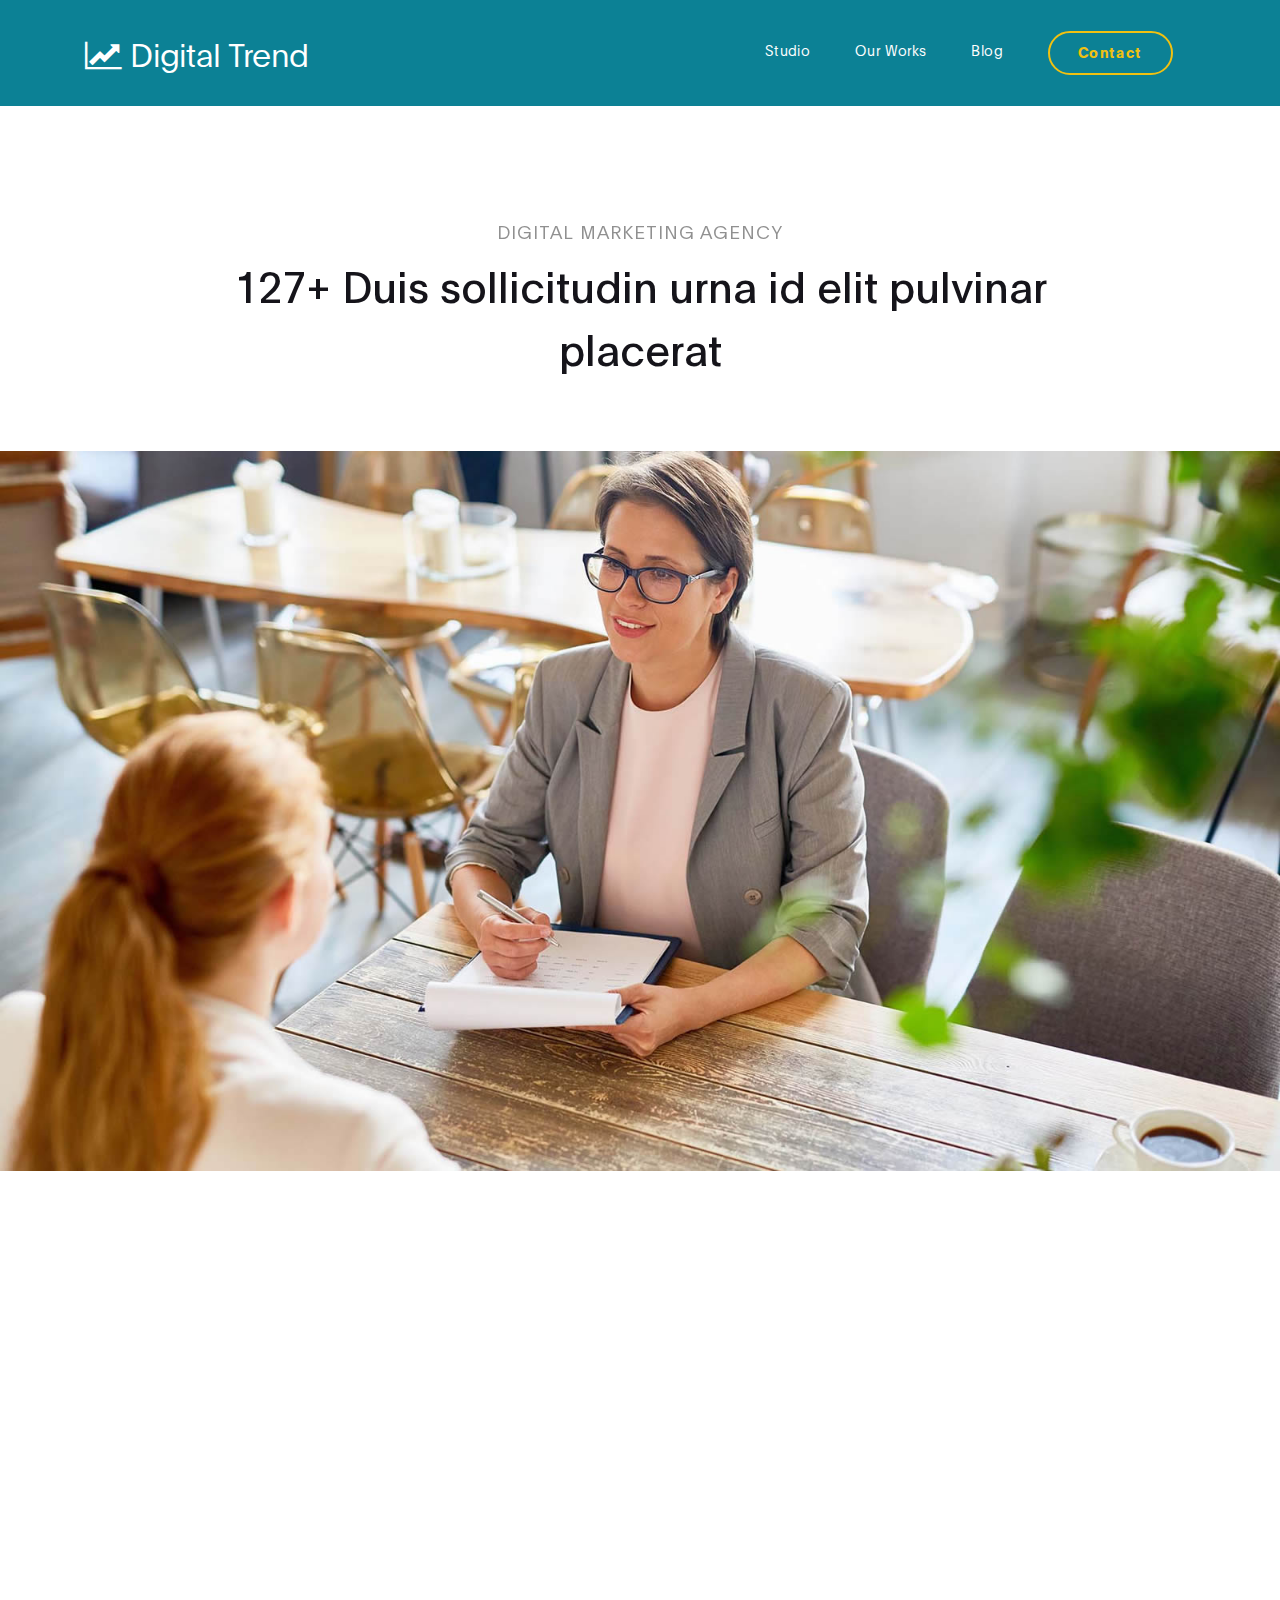
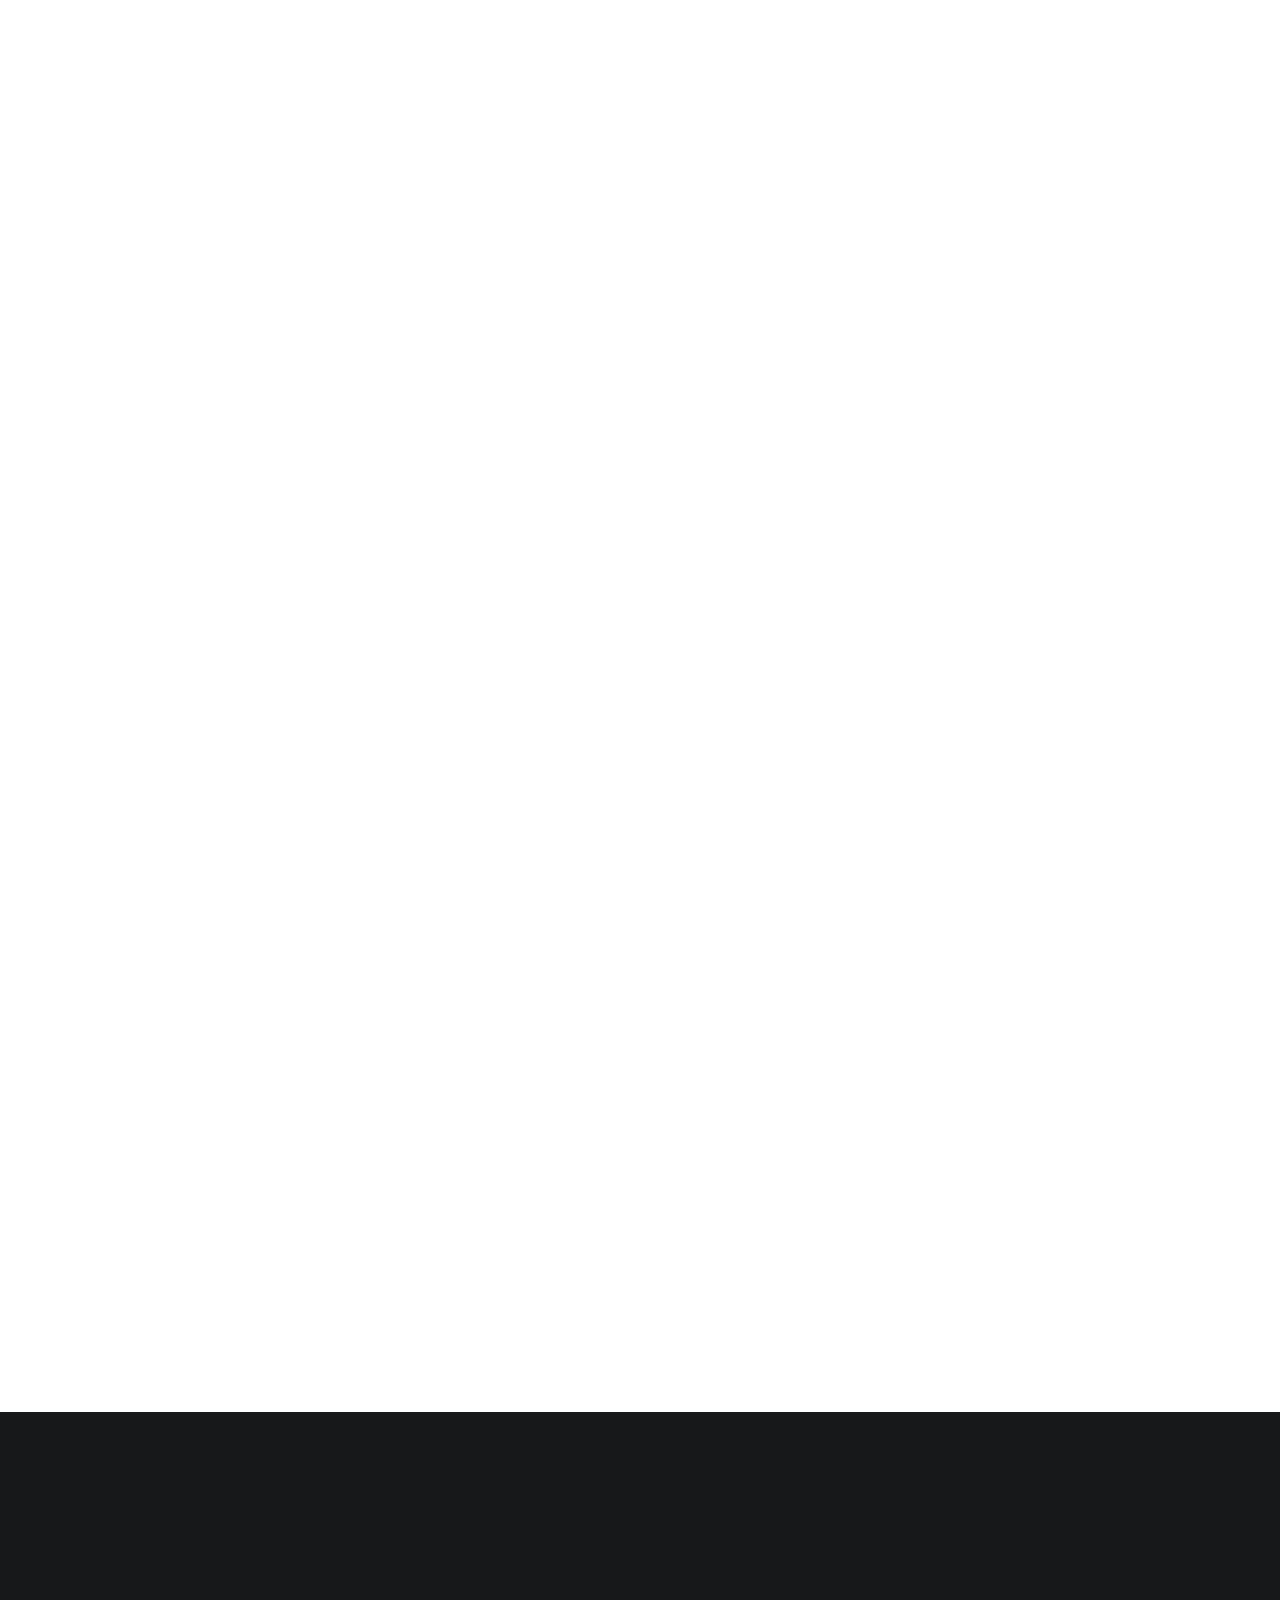
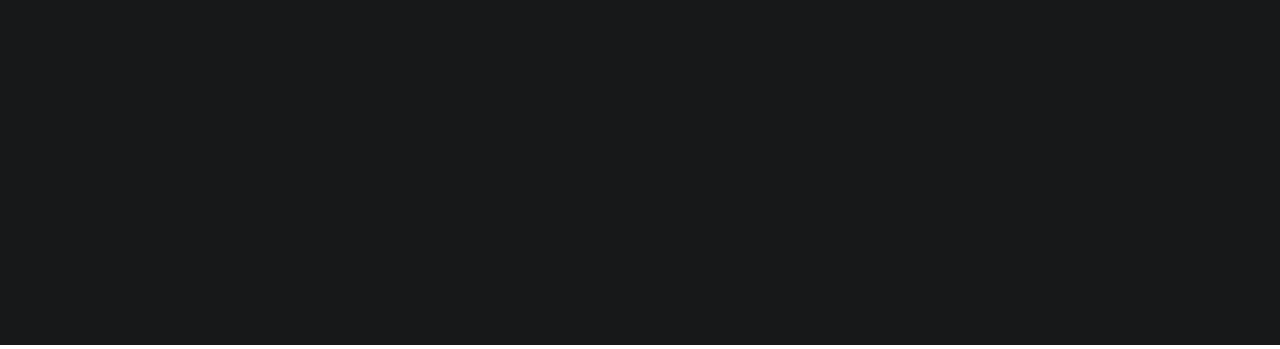
==== project-detail.html @ a9a243e3 "first init" ====
<!DOCTYPE html>
<html lang="en">
<head>

     <title>Digital Trend - Project Detail</title>
<!--

DIGITAL TREND

https://templatemo.com/tm-538-digital-trend

-->
     <meta charset="UTF-8">
     <meta http-equiv="X-UA-Compatible" content="IE=Edge">
     <meta name="description" content="">
     <meta name="keywords" content="">
     <meta name="author" content="">
     <meta name="viewport" content="width=device-width, initial-scale=1, maximum-scale=1">

     <link rel="stylesheet" href="css/bootstrap.min.css">
     <link rel="stylesheet" href="css/font-awesome.min.css">
     <link rel="stylesheet" href="css/aos.css">
     <link rel="stylesheet" href="css/owl.carousel.min.css">
     <link rel="stylesheet" href="css/owl.theme.default.min.css">

     <!-- MAIN CSS -->
     <link rel="stylesheet" href="css/templatemo-digital-trend.css">

</head>
<body>

     <!-- MENU BAR -->
    <nav class="navbar navbar-expand-lg position-relative">
        <div class="container">
            <a class="navbar-brand" href="index.html">
              <i class="fa fa-line-chart"></i>
              Digital Trend
            </a>

            <button class="navbar-toggler" type="button" data-toggle="collapse" data-target="#navbarNav" aria-controls="navbarNav" aria-expanded="false"
                aria-label="Toggle navigation">
                <span class="navbar-toggler-icon"></span>
            </button>

            <div class="collapse navbar-collapse" id="navbarNav">
                <ul class="navbar-nav ml-auto">
                    <li class="nav-item">
                        <a href="index.html#about" class="nav-link">Studio</a>
                    </li>
                    <li class="nav-item">
                        <a href="index.html#project" class="nav-link">Our Works</a>
                    </li>
                    <li class="nav-item">
                        <a href="blog.html" class="nav-link">Blog</a>
                    </li>
                    <li class="nav-item">
                        <a href="contact.html" class="nav-link contact">Contact</a>
                    </li>
                </ul>
            </div>
        </div>
    </nav>


     <!-- PROJECT DETAIL -->
     <section class="project-detail section-padding-half">
          <div class="container">
               <div class="row">

                    <div class="col-lg-9 mx-auto col-md-10 col-12 mt-lg-5 text-center" data-aos="fade-up">

                      <h4>Digital Marketing Agency</h4>

                      <h1>127+ Duis sollicitudin urna id elit pulvinar placerat</h1>
                    </div>

               </div>
          </div>
     </section>

     <div class="full-image text-center" data-aos="zoom-in">
       <img src="images/project/project-detail/interview-process.jpg" class="img-fluid" alt="interview process">
     </div>

     <!-- PROJECT DETAIL -->
     <section class="project-detail section-padding">
          <div class="container">
               <div class="row">

                  <div class="col-lg-6 col-md-6 col-12 mb-5">

                      <img src="images/project/project-detail/personal-website.png" class="img-fluid" alt="personal website" data-aos="fade-up">
                    </div>

                    <div class="col-lg-5 col-md-6 mr-lg-auto mt-lg-5 col-12" data-aos="fade-up" data-aos-delay="200">

                      <h2>Pellentesque pretium interdum</h2>

                      <p class="mt-3 mb-4">Nunc sapien nulla, interdum at diam non, aliquam vestibulum leo. Fusce laoreet malesuada ante, consectetur consequat.</p>

                      <ul class="list-detail">
                        <li><span>Curabitur commodo a sapien non</span></li>
                        <li><span>Sed facilisis convallis turpis</span></li>
                        <li><span>Quisque placerat augue neque</span></li>
                        <li><span>Nullam fringilla arcu a tortor</span></li>
                      </ul>
                    </div>
               </div>

              <div class="col-lg-12 col-12">
                <div class="embed-responsive embed-responsive-16by9 my-5 py-5" data-aos="fade-up">
                    <iframe class="embed-responsive-item" width="800" height="450" src="https://www.youtube.com/embed/myVN26Vx4MU?controls=0" frameborder="0" allow="accelerometer; autoplay; encrypted-media; gyroscope; picture-in-picture" allowfullscreen></iframe>
                </div>
              </div>

              <div class="col-lg-9 mx-auto col-12" data-aos="fade-up">
                <div class="client-info mt-lg-5 py-lg-5">
                    <h3>Curabitur egestas mollis tellus sit amet porttitor. Sed leo nisl, posuere at molestie ac, suscipit auctor mauris. Etiam quis metus elementum, tempor risus vel.</h3>

                    <div class="d-flex align-items-center mt-3">
                      <img src="images/project/project-detail/male-avatar.png" class="img-fluid" alt="male avatar">

                      <p>Angelo Sharp, Creative Director</p>
                    </div>
                </div>
              </div>
          </div>
     </section>


    <footer class="site-footer">
      <div class="container">
        <div class="row">

          <div class="col-lg-5 mx-lg-auto col-md-8 col-10">
            <h1 class="text-white" data-aos="fade-up" data-aos-delay="100">We make creative <strong>brands</strong> only.</h1>
          </div>

          <div class="col-lg-3 col-md-6 col-12" data-aos="fade-up" data-aos-delay="200">
            <h4 class="my-4">Contact Info</h4>

            <p class="mb-1">
              <i class="fa fa-phone mr-2 footer-icon"></i> 
              +99 080 070 4224
            </p>

            <p>
              <a href="#">
                <i class="fa fa-envelope mr-2 footer-icon"></i>
                hello@company.com
              </a>
            </p>
          </div>

          <div class="col-lg-3 col-md-6 col-12" data-aos="fade-up" data-aos-delay="300">
            <h4 class="my-4">Our Studio</h4>

            <p class="mb-1">
              <i class="fa fa-home mr-2 footer-icon"></i> 
              Av. Lúcio Costa - Barra da Tijuca, Rio de Janeiro - RJ, Brazil
            </p>
          </div>

          <div class="col-lg-4 mx-lg-auto text-center col-md-8 col-12" data-aos="fade-up" data-aos-delay="400">
            <p class="copyright-text">Copyright &copy; 2020 Your Company
            <br>
            <a rel="nofollow noopener" href="https://templatemo.com">Design: TemplateMo</a></p>
          </div>

          <div class="col-lg-4 mx-lg-auto col-md-6 col-12" data-aos="fade-up" data-aos-delay="500">
            
            <ul class="footer-link">
              <li><a href="#">Stories</a></li>
              <li><a href="#">Work with us</a></li>
              <li><a href="#">Privacy</a></li>
            </ul>
          </div>

          <div class="col-lg-3 mx-lg-auto col-md-6 col-12" data-aos="fade-up" data-aos-delay="600">
            <ul class="social-icon">
              <li><a href="#" class="fa fa-instagram"></a></li>
              <li><a href="#" class="fa fa-twitter"></a></li>
              <li><a href="#" class="fa fa-dribbble"></a></li>
              <li><a href="#" class="fa fa-behance"></a></li>
            </ul>
          </div>

        </div>
      </div>
    </footer>


     <!-- SCRIPTS -->
     <script src="js/jquery.min.js"></script>
     <script src="js/bootstrap.min.js"></script>
     <script src="js/aos.js"></script>
     <script src="js/owl.carousel.min.js"></script>
     <script src="js/custom.js"></script>

</body>
</html>
---- css/templatemo-digital-trend.css ----
/*

DIGITAL TREND

https://templatemo.com/tm-538-digital-trend

*/
  
  @font-face {
      font-family: 'Plain-Regular';
      src: url('../fonts/Plain-Regular.woff2') format('woff2'),
          url('../fonts/Plain-Regular.woff') format('woff');
      font-weight: normal;
      font-style: normal;
  }

  @font-face {
      font-family: 'Plain-Light';
      src: url('../fonts/Plain-Light.woff2') format('woff2'),
          url('../fonts/Plain-Light.woff') format('woff');
      font-weight: bold;
      font-style: normal;
  }

  @font-face {
      font-family: 'Plain-Bold';
      src: url('../fonts/Plain-Bold.woff2') format('woff2'),
          url('../fonts/Plain-Bold.woff') format('woff');
      font-weight: bold;
      font-style: normal;
  }

  :root {
    --primary-color:        #057a8d;
    --secondary-color:      #f1c111;
    --white-color:          #ffffff;
    --dark-color:           #171819;
    --project-bg:           #f0f8ff;
    --menu-bg:              #0c8195;

    --title-color:          #15141a;
    --gray-color:           #909090;
    --link-color:           #404040;
    --p-color:              #666262;

    --base-font-family:     'Plain-Light', sans-serif;
    --title-font-family:    'Plain-Regular', sans-serif;
    --font-bold-family:     'Plain-Bold', sans-serif;
    --font-weight-bold:     bold;

    --h1-font-size:         42px;
    --h2-font-size:         32px;
    --h3-font-size:         24px;
    --p-font-size:          18px;
    --base-font-size:       16px;
    --menu-font-size:       14px;

    --border-radius-large:  100px;
    --border-radius-small:  5px;
  }

  body {
    background: var(--white-color);
    font-family: var(--base-font-family);
  }


  /*---------------------------------------
     TYPOGRAPHY              
  -----------------------------------------*/

  h1,h2,h3,h4,h5,h6 {
    font-family: var(--title-font-family);
    line-height: inherit;
  }

  h1 {
    color: var(--title-color);
    font-size: var(--h1-font-size);
  }

  h2 {
    font-size: var(--h2-font-size);
    font-weight: 100;
  }

  h3 {
    font-size: var(--h3-font-size);
    font-weight: 100;
    margin-bottom: 0;
  }

  h4 {
    color: var(--gray-color);
    font-family: var(--base-font-family);
    font-size: var(--p-font-size);
    letter-spacing: 1px;
    text-transform: uppercase;
  }

  p {
    color: var(--p-color);
    font-size: var(--p-font-size);
    line-height: 1.5em;
  }

  b, 
  strong {
    letter-spacing: 0;
    color: var(--secondary-color);
  }


  /*  BLOCKQUOTES */
  .quote {
    position: relative;
    margin: 0;
  }

  .quote::after {
    content: "“";
    position: absolute;
    bottom: -80px;
    left: 20px;
    font-family: times;
    color: var(--gray-color);
    font-weight: var(--font-weight-bold);
    font-size: 14em;
    line-height: 0;
    opacity: 0.10;
  }

  blockquote {
    border-left: 5px solid rgba(0,0,0,0.05);
    display: block;
    margin: 42px 0;
    padding: 14px 22px;
    color: rgba(0,0,0,0.5);
  }


  /* BUTTON */
  .custom-btn {
    background: transparent;
    border: 2px solid var(--dark-color);
    border-radius: var(--border-radius-large);
    padding: 12px 26px 14px 26px;
    color: var(--dark-color);
    font-family: var(--title-font-family);
    font-size: var(--p-font-size);
    white-space: nowrap;
  }

  .custom-btn.btn-bg {
    background: var(--white-color);
    color: var(--primary-color);
    border-color: transparent;
	transition: all .3s ease;
  }
  
  .custom-btn:hover,
  .custom-btn:focus {
    background: var(--dark-color);
    color: var(--white-color);
    border-color: transparent;
  }


  /*---------------------------------------
     GENERAL               
  -----------------------------------------*/

  * {
    -webkit-box-sizing: border-box;
    -moz-box-sizing: border-box;
    box-sizing: border-box;
  }

  *::before,
  *::after {
    -webkit-box-sizing: border-box;
    -moz-box-sizing: border-box;
    box-sizing: border-box;
  }

  a {
    color: var(--link-color);
    font-weight: normal;
    text-decoration: none;
  }

  a:hover, 
  a:active, 
  a:focus {
    color: var(--secondary-color);
    outline: none;
    text-decoration: none;
  }

  ::selection {
    background: var(--secondary-color);
    color: var(--white-color);
  }

  .section-padding {
    padding: 8em 0;
  }
  .section-padding-half {
    padding: 4em 0;
  }

  .google-map iframe {
    display: block;
    width: 100%;
  }



  /*---------------------------------------
    MENU             
  -----------------------------------------*/

  .navbar {
    background: var(--menu-bg);
    z-index: 2;
    top: 0;
    right: 0;
    left: 0;
    padding: 1.5em;
  }

  .navbar-brand {
    color: var(--white-color);
    font-size: var(--h2-font-size);
  }

  .nav-link {
    color: var(--white-color);
    font-size: var(--menu-font-size);
    letter-spacing: 0.4px;
    margin: 0 1.6em;
    padding: 0.6em;
  }

  .nav-link.active,
  .nav-link:hover {
    color: var(--secondary-color);
  }

  .navbar-expand-lg .navbar-nav .nav-link {
    padding-right: 0;
    padding-left: 0;
  }

  .navbar-expand-lg .navbar-nav .nav-link.contact {
    border: 2px solid var(--secondary-color);
    border-radius: var(--border-radius-large);
    color: var(--secondary-color);
    font-family: var(--font-bold-family);
    padding: 0.6em 2em 0.8em 2em;
  }

  .navbar-expand-lg .navbar-nav .nav-link.contact:hover,
  .navbar-expand-lg .navbar-nav .nav-link.contact.active {
    background: var(--secondary-color);
    color: var(--white-color);
  }

  .navbar-nav .navbar-toggler-icon {
    background: none;
  }

  .navbar-toggler {
    border: 0;
    padding: 0;
    cursor: pointer;
    margin: 0 10px 0 0;
    width: 30px;
    height: 35px;
    outline: none;
  }

  .navbar-toggler:focus {
    outline: none;
  }

  .navbar-toggler[aria-expanded="true"] .navbar-toggler-icon {
    background: transparent;
  }

  .navbar-toggler[aria-expanded="true"] .navbar-toggler-icon::before,
  .navbar-toggler[aria-expanded="true"] .navbar-toggler-icon::after {
    transition: top 300ms 50ms ease, -webkit-transform 300ms 350ms ease;
    transition: top 300ms 50ms ease, transform 300ms 350ms ease;
    transition: top 300ms 50ms ease, transform 300ms 350ms ease, -webkit-transform 300ms 350ms ease;
    top: 0;
  }

  .navbar-toggler[aria-expanded="true"] .navbar-toggler-icon::before {
    transform: rotate(45deg);
  }

  .navbar-toggler[aria-expanded="true"] .navbar-toggler-icon::after {
    transform: rotate(-45deg);
  }

  .navbar-toggler .navbar-toggler-icon {
    background: var(--white-color);
    transition: background 10ms 300ms ease;
    display: block;
    width: 30px;
    height: 2px;
    position: relative;
  }

  .navbar-toggler .navbar-toggler-icon::before,
  .navbar-toggler .navbar-toggler-icon::after {
    transition: top 300ms 350ms ease, -webkit-transform 300ms 50ms ease;
    transition: top 300ms 350ms ease, transform 300ms 50ms ease;
    transition: top 300ms 350ms ease, transform 300ms 50ms ease, -webkit-transform 300ms 50ms ease;
    position: absolute;
    right: 0;
    left: 0;
    background: var(--white-color);
    width: 30px;
    height: 2px;
    content: '';
  }

  .navbar-toggler .navbar-toggler-icon::before {
    top: -8px;
  }

  .navbar-toggler .navbar-toggler-icon::after {
    top: 8px;
  }



  /*---------------------------------------
     HERO              
  -----------------------------------------*/

  .hero {
    position: relative;
    padding: 5em 0;
    overflow: hidden;
  }

  .hero-bg {
    background: linear-gradient(170deg, var(--primary-color) 64%, var(--white-color) 30%);
  }

  .hero-image {
    position: relative;
    top: 2em;
  }



  /*---------------------------------------
     PROJECT              
  -----------------------------------------*/

  .project {
    background: var(--project-bg);
  }

  .project-wrapper {
    position: relative;
  }

  .project-wrapper img {
    border-radius: var(--border-radius-small);
  }

  .project-info {
    background: var(--white-color);
    border-radius: var(--border-radius-small);
    position: absolute;
    bottom: 32px;
    right: 32px;
    left: 32px;
    width: 90%;
    padding: 32px;
  }

  .project-info small {
    font-family: Plain-Bold;
    color: var(--gray-color);
    position: relative;
    top: 2px;
  }

  .project-info a {
    color: var(--primary-color);
  }

  .project-info .project-icon {
    background: var(--primary-color);
  }

  .project-icon {
    position: absolute;
    right: 30px;
    top: 40px;
    background: var(--dark-color);
    border-radius: var(--border-radius-large);
    color: var(--white-color);
    font-size: var(--h2-font-size);
    width: 40px;
    height: 40px;
    line-height: 40px;
    text-align: center;
    padding-left: 5px;
  }

  .owl-theme .owl-dots .owl-dot {
    outline: none;
  }

  .owl-theme .owl-dots .owl-dot span {
    background: var(--gray-color);
    width: 50px;
    height: 3px;
    margin:  35px 5px;
  }

  .owl-theme .owl-dots .owl-dot.active span, 
  .owl-theme .owl-dots .owl-dot:hover span {
    background: var(--secondary-color);
  }

  .list-detail {
    margin-left: 1em;
    padding-left: 1em;
    position: relative;
  }

  .list-detail li {
    display: block;
    list-style: none;
    margin: 0.6em 0 0 0.8em;
  }

  .list-detail li::before {
    content: "";
    width: 0;
    height: 0;
    border-width: 0 16px 16px 0;
    border-color: transparent var(--secondary-color) transparent transparent;
    border-style: solid;
    position: absolute;
    left: 0;
  }

  .list-detail span {
    position: relative;
    bottom: 5px;
  }

  .client-info img {
    width: 100px;
    margin-right: 1em;
  }



  /*---------------------------------------
      ABOUT            
  -----------------------------------------*/

  .about {
    position: relative;
    overflow: hidden;
  }

  .about-image img {
    display: block;
    margin: 0 auto;
  }



  /*---------------------------------------
      BLOG            
  -----------------------------------------*/

  .blog-header {
    border-radius: var(--border-radius-small);
    position: relative;
    overflow: hidden;
  }

  .blog-header img {
    border-radius: var(--border-radius-small);
    display: block;
  }

  .blog-header-info {
    background: linear-gradient(transparent,rgba(0,0,0,0.95));
    position: absolute;
    right: 0;
    left: 0;
    bottom: 0;
    padding: 2em;
  }

  .blog-header-info h3 {
    max-width: 80%;
  }

  .blog-header-info a {
    color: var(--white-color);
  }

  .blog-header-info a:hover {
    color: var(--secondary-color);
  }

  .blog-sidebar img {
    border-radius: var(--border-radius-small);
    width: 159px;
    margin-right: 22px;
  }

  .blog-sidebar h3 {
    font-size: 18px;
  }



  /*---------------------------------------
     CONTACT              
  -----------------------------------------*/

  .newsletter-form .form-control,
  .contact-form .form-control {
    box-shadow: none;
    background: var(--project-bg);
    border: 0;
    padding: 1.7em 1.3em;
    margin: 14px 0;
  }

  .newsletter-form button,
  .contact-form #submit-button {
    background: var(--primary-color);
    border-radius: var(--border-radius-large);
    color: var(--white-color);
    cursor: pointer;
    font-size: var(--p-font-size);
    line-height: 0px;
    padding: 1.5em 1.3em;
  }

  .newsletter-form button {
    background: var(--secondary-color);
  }



  /*---------------------------------------
     FOOTER              
  -----------------------------------------*/

  .site-footer {
    background: var(--dark-color);
    padding: 7em 0 6em 0;
  }

  .site-footer a {
    color: var(--p-color);
  }

  .site-footer a:hover,
  .footer-icon {
    color: var(--secondary-color);
  }

  .footer-link li {
    display: inline-block;
    list-style: none;
    margin: 0 10px;
  }

  .copyright-text,
  .footer-link,
  .site-footer .social-icon {
    margin-top: 6em;
  }

  .copyright-text {
    margin-top: 5.3em;
  }



  /*---------------------------------------
     SOCIAL ICON              
  -----------------------------------------*/

  .social-icon {
    position: relative;
    padding: 0;
    margin: 4em 0 0 0;
  }

  .social-icon li {
    display: inline-block;
    list-style: none;
  }

  .social-icon li a {
    text-decoration: none;
    display: inline-block;
    font-size: var(--base-font-size);
    margin: 10px;
    text-align: center;
  }



  /*---------------------------------------
     RESPONSIVE STYLES              
  -----------------------------------------*/

  @media screen and (min-width: 1200px) {

    .about-info h2 {
      max-width: 70%;
    }
  }

  @media screen and (min-width: 991px) {

    .project h2 {
      max-width: 32%;
      margin: 0 auto;
    }
  }

  @media screen and (max-width: 991px) {

    .hero {
      padding-top: 14em;
    }

    .hero-text {
      bottom: 2em;
    }

    .navbar {
      padding: 1em;
    }

    .navbar-collapse {
      text-align: center;
      padding: 2.5em 0;
    }

    .nav-link {
      display: inline-block;
    }

    .navbar-expand-lg .navbar-nav .nav-link.contact {
      margin: 1em 0;
    }

    .copyright-text, 
    .footer-link, 
    .site-footer .social-icon {
      margin-top: 3em;
      padding: 0;
      text-align: left;
    }
  }

  @media screen and (max-width: 767px) {

    h1 {
      font-size: 36px;
    }

    h2 {
      font-size: 28px;
    }

    h3 {
      font-size: 22px;
    }

    .project-info {
      right: 0;
      left: 0;
      margin: 0 auto;
    }

    .footer-link, 
    .site-footer .social-icon {
      margin-top: 1em;
    }

    .copyright-text {
      margin: 2.5em 0 1em 0;
    }

    .footer-link li {
      margin-left: 0;
    }
  }
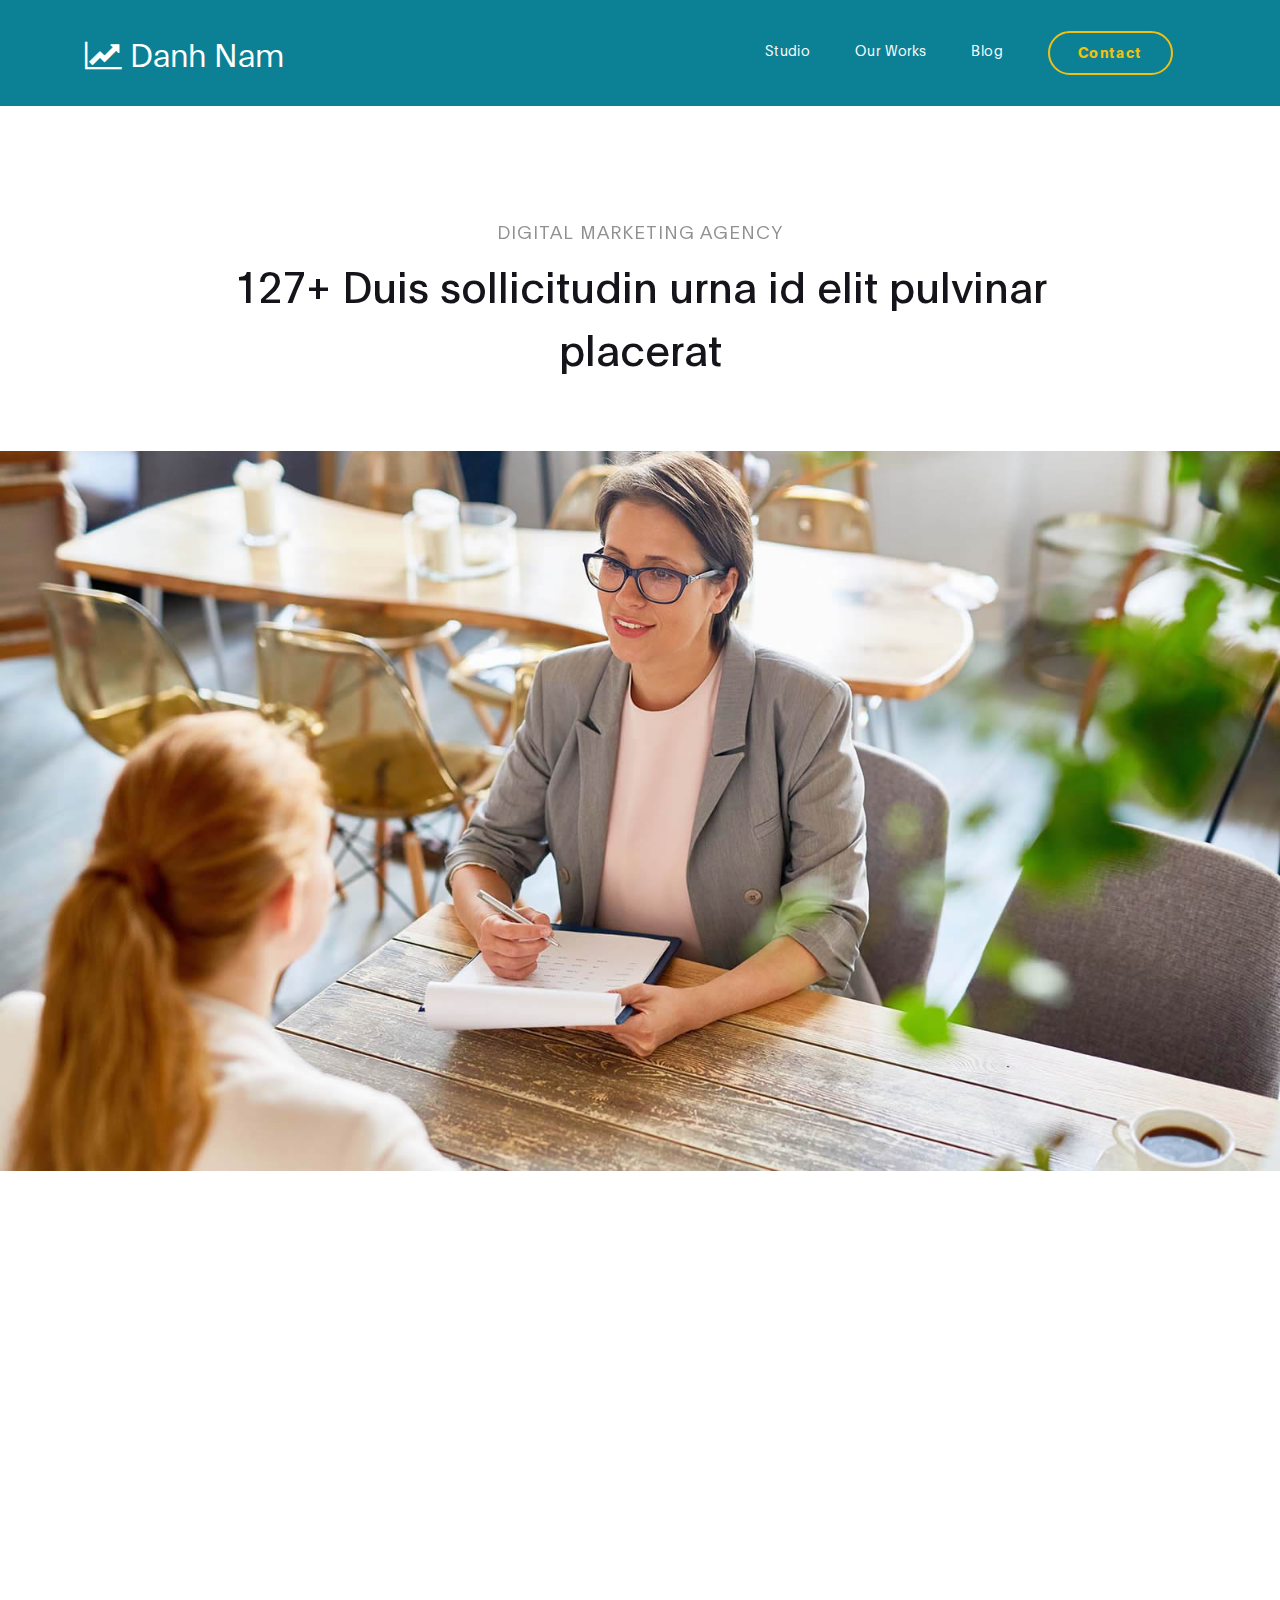
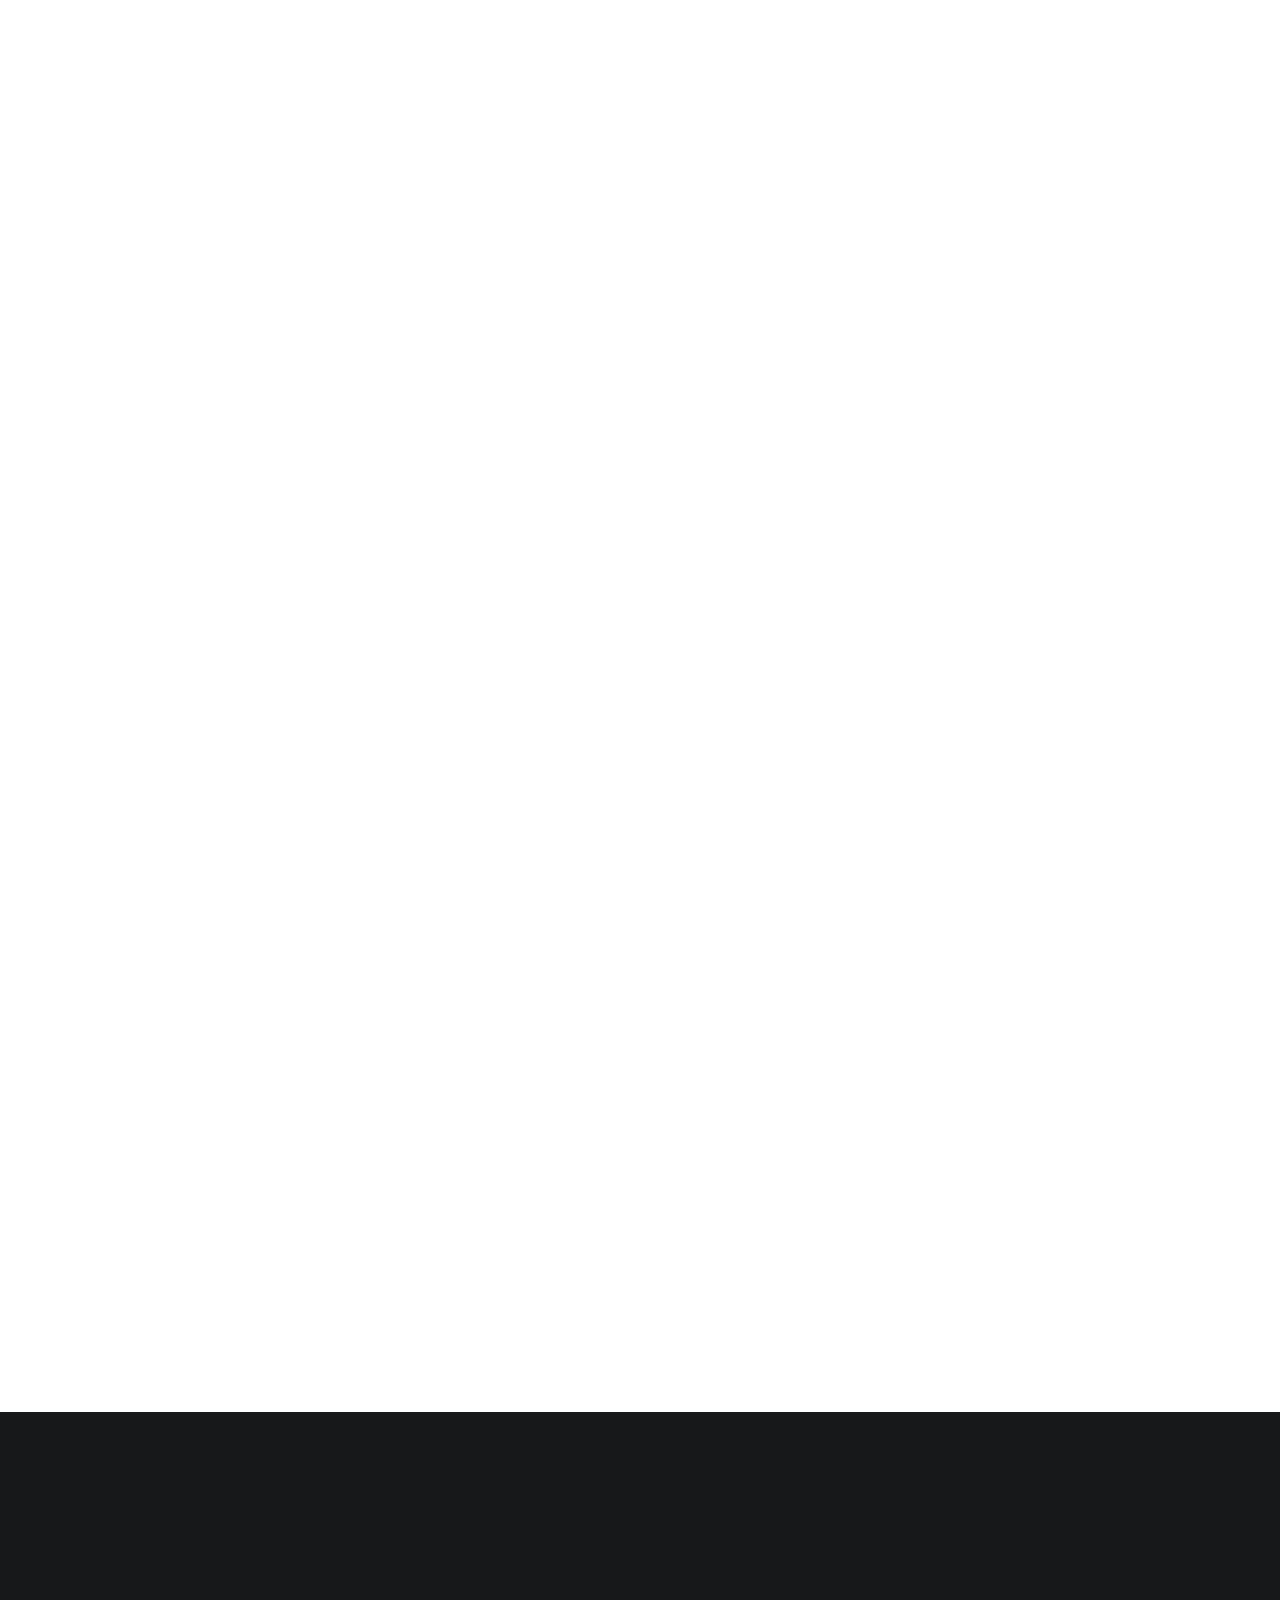
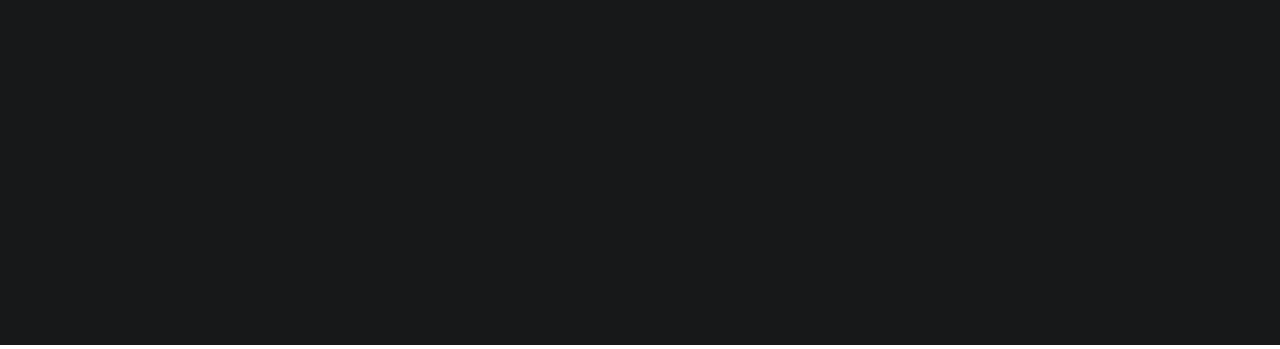
==== commit ec4bec61: "Hello" ====
--- a/project-detail.html
+++ b/project-detail.html
@@ -2,7 +2,7 @@
 <html lang="en">
 <head>
 
-     <title>Digital Trend - Project Detail</title>
+     <title>Biến động thị trường</title>
 <!--
 
 DIGITAL TREND
@@ -34,7 +34,7 @@
         <div class="container">
             <a class="navbar-brand" href="index.html">
               <i class="fa fa-line-chart"></i>
-              Digital Trend
+              Danh Nam
             </a>
 
             <button class="navbar-toggler" type="button" data-toggle="collapse" data-target="#navbarNav" aria-controls="navbarNav" aria-expanded="false"
--- a/css/templatemo-digital-trend.css
+++ b/css/templatemo-digital-trend.css
@@ -709,5 +709,56 @@
       margin-left: 0;
     }
   }
-
-
+  .wrap{
+    position: absolute;
+    height: 150px;
+    bottom: 100px;
+    left: 0;
+    width: 100%;
+  }
+  .image{
+    width: 150px;
+    position: absolute;
+  }
+  .truck-img{
+    bottom: 0;
+    left: -150px;
+    z-index: 2;
+    animation: truck 10s linear infinite;
+  }
+  @keyframes truck{
+    40%, 70%{
+      left: 60%;
+    }
+    100%{
+      left: 100%;
+    }
+  }
+  .box-img{
+    width: 35px;
+    z-index: 1;
+    top: 55%;
+    left: 60%;
+    opacity: 0;
+    animation: box 10s linear infinite;
+  }
+  .box-img2{
+    animation-delay: 1s;
+  }
+  @keyframes box{
+    0%, 40%{
+      opacity: 0;
+      left: 55%;
+    }
+    50%{
+      opacity: 1;
+      left: 60%;
+    }
+    60%, 100%{
+      opacity: 0;
+      left: 60%;
+    }
+  }
+ 
+
+
